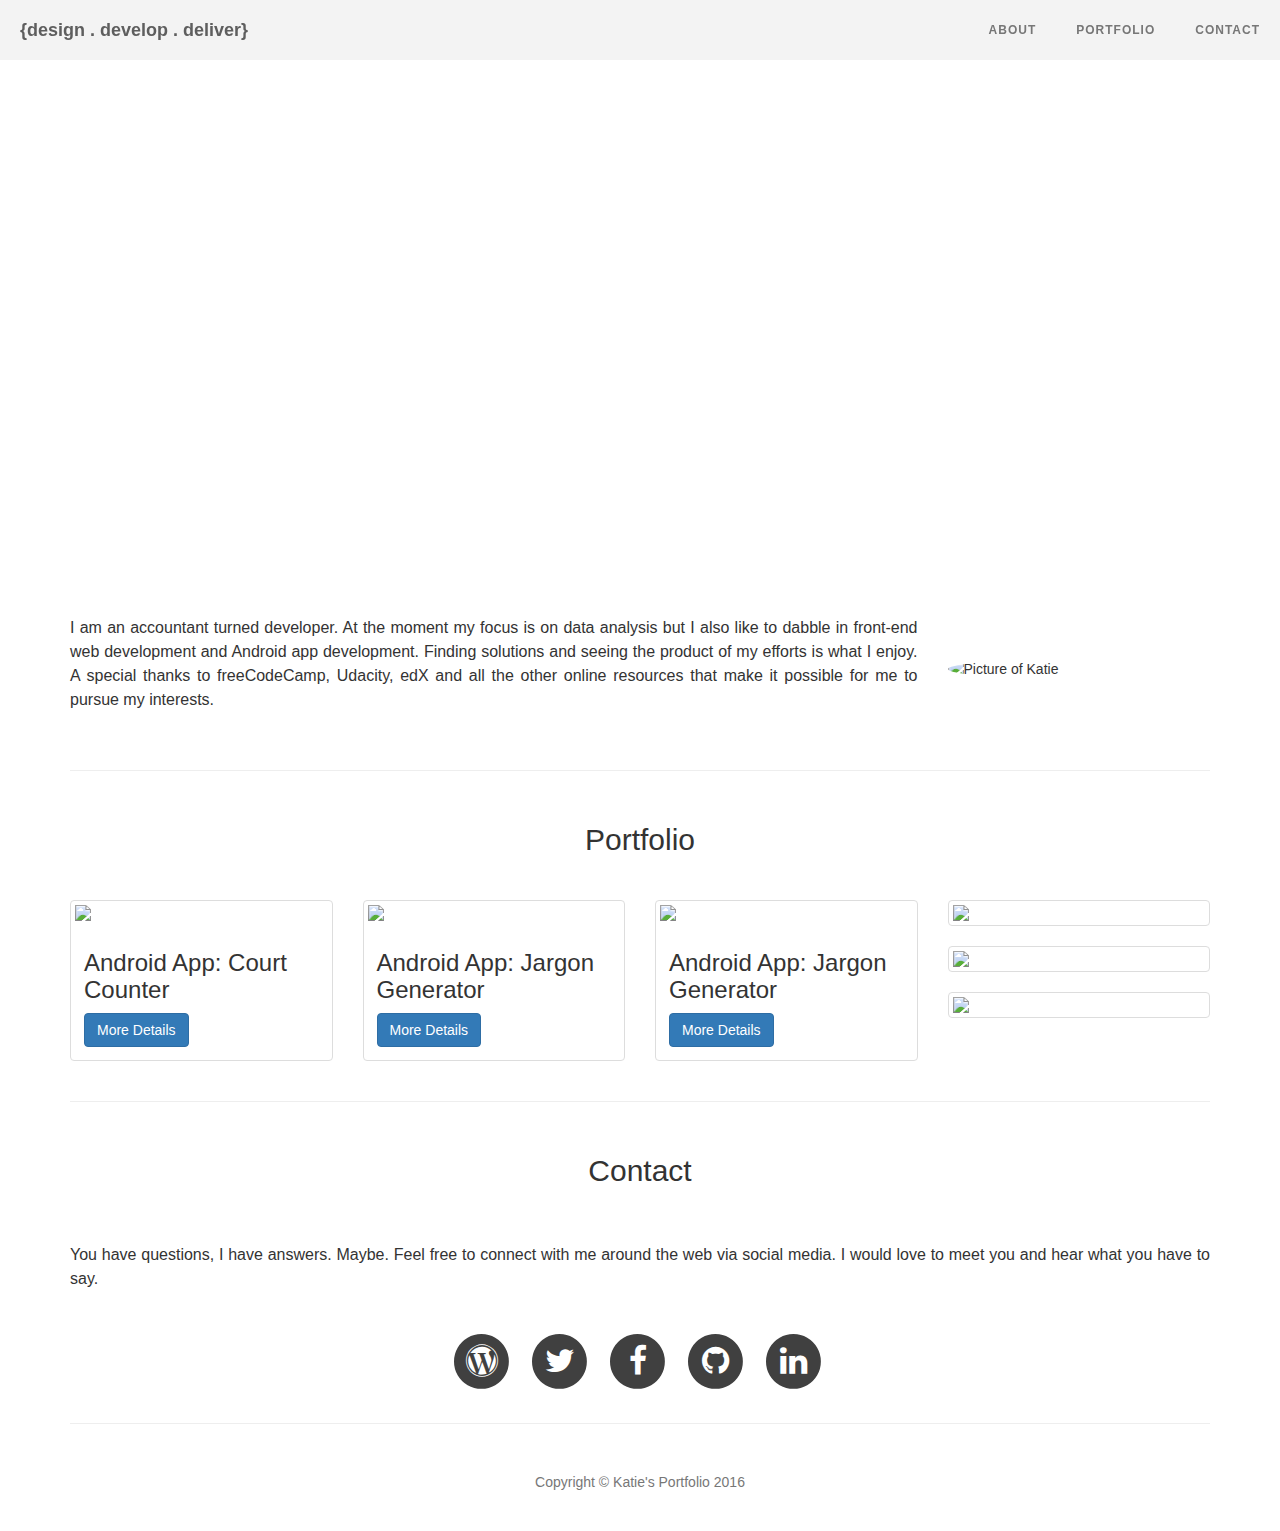
==== index.html @ 9b9f9d6d "Update third portfolio thumbnail to prep for use" ====
<!DOCTYPE html>
<html lang="en">

<head>

    <meta charset="utf-8">
    <meta http-equiv="X-UA-Compatible" content="IE=edge">
    <meta name="viewport" content="width=device-width, initial-scale=1">
    <meta name="description" content="">
    <meta name="author" content="">
    <link rel="icon" href="favicon.ico">

    <title>Katie's Portfolio</title>

    <!-- Bootstrap Core CSS -->
    <link href="css/bootstrap.min.css" rel="stylesheet">

    <!-- Custom CSS -->
    <link href="css/style.css" rel="stylesheet">

    <!-- Custom Fonts -->
    <link href="http://maxcdn.bootstrapcdn.com/font-awesome/4.1.0/css/font-awesome.min.css" rel="stylesheet" type="text/css">
    <link href='http://fonts.googleapis.com/css?family=Lora:400,700,400italic,700italic' rel='stylesheet' type='text/css'>

    <script>
  (function(i,s,o,g,r,a,m){i['GoogleAnalyticsObject']=r;i[r]=i[r]||function(){
  (i[r].q=i[r].q||[]).push(arguments)},i[r].l=1*new Date();a=s.createElement(o),
  m=s.getElementsByTagName(o)[0];a.async=1;a.src=g;m.parentNode.insertBefore(a,m)
  })(window,document,'script','//www.google-analytics.com/analytics.js','ga');

  ga('create', 'UA-74999614-1', 'auto');
  ga('send', 'pageview');

    </script>

    <!-- HTML5 Shim and Respond.js IE8 support of HTML5 elements and media queries -->
    <!-- WARNING: Respond.js doesn't work if you view the page via file:// -->
    <!--[if lt IE 9]>
        <script src="https://oss.maxcdn.com/libs/html5shiv/3.7.0/html5shiv.js"></script>
        <script src="https://oss.maxcdn.com/libs/respond.js/1.4.2/respond.min.js"></script>
    <![endif]-->

</head>

<body>

    <!-- Navigation -->
<nav class="navbar navbar-default navbar-fixed-top navbar-custom">
  <div class="container-fluid">
    <!-- Brand and toggle get grouped for better mobile display -->
    <div class="navbar-header">
      <button type="button" class="navbar-toggle" data-toggle="collapse" data-target="#bs-example-navbar-collapse-1">
         <span class="sr-only">Toggle navigation</span>
         <span class="icon-bar"></span>
         <span class="icon-bar"></span>
         <span class="icon-bar"></span>
      </button>
      <a class="navbar-brand" href="#">Your Brand, Best Brand</a>
    </div>

    <!-- Collect the nav links, forms, and other content for toggling -->
    <div class="collapse navbar-collapse" id="bs-example-navbar-collapse-1">
      <ul class="nav navbar-nav navbar-right">
        <li><a href="#about">About</a></li>
        <li><a href="#hr-portfolio">Portfolio</a></li>
        <li><a href="#hr-contact">Contact</a></li>
      </ul>
    </div>
    <!-- /.navbar-collapse -->
  </div>
  <!-- /.container-fluid -->
</nav>
<header id="coverPhoto" class="intro-header" style="background-image: url(' http://placehold.it/1000x300')">
  <div class="container">
    <div class="row">
      <div class="col-lg-8 col-lg-offset-2 col-md-10 col-md-offset-1">
        <div class="site-heading">
          <h1 id="name">Welcome</h1>
          <hr class="small">
          <span class="subheading" id="title">Nice to Meet You!</span>
        </div>
      </div>
    </div>
  </div>
</header>
<div class="container">
  <div class="row" id="about">
    <div class="col-md-12">
      <h2 class="text-center"></h2>
    </div>
  </div>
  <div class="row">
    <div class="hidden-lg hidden-md hidden-sm col-xs-12">
      <img id="profilePicSml" src="http://placehold.it/150x150" alt="Picture of Katie" class="img-circle img-responsive center-block profile-pic">
    </div>
  </div>
  <div class="row vcenter">
    <div class="col-md-9 col-sm-9 col-xs-12">
      <p id="aboutText" class="text-justify">Lorem ipsum dolor sit amet, consectetur adipiscing elit. Mauris sit amet metus dui. Fusce tristique pharetra gravida. Maecenas tellus sapien, eleifend aliquam risus at, congue molestie dui. Donec maximus semper ultrices. Nunc ultrices est turpis,
        vitae maximus nunc maximus ac. Aliquam et diam non nibh posuere ullamcorper. Vivamus ut dui eu ipsum lacinia ornare nec eget diam. Nam fermentum enim dui. Quisque ultricies dui eu nisl ultricies placerat. Ut vehicula nisl finibus tempor suscipit.
        Duis venenatis leo ac ante feugiat mattis. Nunc vitae tincidunt dolor.</p>
    </div>
    <div class="col-md-3 col-sm-3 hidden-xs">
      <img id="profilePic" src="http://placehold.it/150x150" alt="Picture of Katie" class="img-circle img-responsive center-block profile-pic">
    </div>
  </div>
  <hr id="hr-portfolio">
  <div class="row" id="portfolio">
    <div class="col-md-12 text-center">
      <h2>Portfolio</h2>
    </div>
    <div class="col-lg-3 col-md-4 col-xs-6 thumb">
      <div class="thumbnail">
        <img class="img-responsive center-block portimgone"  src="http://placehold.it/400x300">
        <div class="caption">
          <h3 class="portonetitle">Thumbnail label</h3>
          <button type="button" class="btn btn-primary" data-toggle="modal" data-target=".modal-one">More Details</button>
          <div class="modal fade modal-one" tabindex="-1" role="dialog" aria-labelledby="myLargeModalLabel">
            <div class="modal-dialog modal-lg" role="document">
              <div class="modal-content">
                <h3 class="portonetitle modal-text-buffer">Portfolio One Title</h3>
                <img class="img-responsive center-block portimgone" src="http://placehold.it/400x300">
                <p class="portsumone modal-text-buffer">Portfolio description</p>
              </div>
            </div>
          </div>
        </div>
      </div>
    </div>
    <div class="col-lg-3 col-md-4 col-xs-6 thumb">
      <div class="thumbnail">
        <img class="img-responsive center-block portimgtwo"  src="http://placehold.it/400x300">
        <div class="caption">
          <h3 class="porttwotitle">Portfolio Two Title</h3>
          <button type="button" class="btn btn-primary" data-toggle="modal" data-target=".modal-two">More Details</button>
          <div class="modal fade modal-two" tabindex="-1" role="dialog" aria-labelledby="myLargeModalLabel">
            <div class="modal-dialog modal-lg" role="document">
              <div class="modal-content">
                <h3 class="porttwotitle modal-text-buffer">Portfolio Two Title</h3>
                <img class="img-responsive center-block portimgtwo" src="http://placehold.it/400x300">
                <p class="portsumtwo modal-text-buffer">Portfolio description</p>
              </div>
            </div>
          </div>
        </div>
      </div>
    </div>
    <div class="col-lg-3 col-md-4 col-xs-6 thumb">
      <div class="thumbnail">
        <img class="img-responsive center-block portimgthree"  src="http://placehold.it/400x300">
        <div class="caption">
          <h3 class="porttwotitle">Portfolio Three Title</h3>
          <button type="button" class="btn btn-primary" data-toggle="modal" data-target=".modal-three">More Details</button>
          <div class="modal fade modal-three" tabindex="-1" role="dialog" aria-labelledby="myLargeModalLabel">
            <div class="modal-dialog modal-lg" role="document">
              <div class="modal-content">
                <h3 class="portthreetitle modal-text-buffer">Portfolio Three Title</h3>
                <img class="img-responsive center-block portimgthree" src="http://placehold.it/400x300">
                <p class="portsumthree modal-text-buffer">Portfolio description</p>
              </div>
            </div>
          </div>
        </div>
      </div>
    </div>
    <div class="col-lg-3 col-md-4 col-xs-6 thumb">
      <a class="thumbnail">
        <img class="img-responsive center-block portimgfour" src="http://placehold.it/400x300">
      </a>
    </div>
    <div class="col-lg-3 col-md-4 col-xs-6 thumb">
      <a class="thumbnail">
        <img class="img-responsive center-block portimgfive" src="http://placehold.it/400x300">
      </a>
    </div>
    <div class="col-lg-3 col-md-4 col-xs-6 thumb">
      <a class="thumbnail">
        <img class="img-responsive center-block portimgsix" src="http://placehold.it/400x300">
      </a>
    </div>
  </div>
  <hr id="hr-contact">
  <div class="row" id="contact">
    <div class="col-md-12">
      <h2 class="text-center">Contact</h2>
    </div>
    <div id="contact-hidden" class="hidden-lg hidden-md hidden-sm col-xs-12">
      <ul class="list-inline text-center">
        <li>
          <a class="wordpressLink" href="#" target="_blank">
            <span class="fa-stack fa-lg">
                <i class="fa fa-circle fa-stack-2x"></i>
                <i class="fa fa-wordpress fa-stack-1x fa-inverse"></i>
            </span>
          </a>
        </li>
        <li>
          <a class="twitterLink" href="#" target="_blank">
            <span class="fa-stack fa-lg">
                <i class="fa fa-circle fa-stack-2x"></i>
                <i class="fa fa-twitter fa-stack-1x fa-inverse"></i>
              </span>
          </a>
        </li>
        <li>
          <a class="facebookLink" href="#" target="_blank">
            <span class="fa-stack fa-lg">
                <i class="fa fa-circle fa-stack-2x"></i>
                <i class="fa fa-facebook fa-stack-1x fa-inverse"></i>
              </span>
          </a>
        </li>
        <li>
          <a class="githubLink" href="#" target="_blank">
            <span class="fa-stack fa-lg">
                <i class="fa fa-circle fa-stack-2x"></i>
                <i class="fa fa-github fa-stack-1x fa-inverse"></i>
              </span>
          </a>
        </li>
        <li>
          <a class="linkedinLink" href="#" target="_blank">
            <span class="fa-stack fa-lg">
                <i class="fa fa-circle fa-stack-2x"></i>
                <i class="fa fa-linkedin fa-stack-1x fa-inverse"></i>
              </span>
          </a>
        </li>
      </ul>
    </div>
    <div class="col-md-12">
      <p class="text-justify" id="contactText">Lorem ipsum dolor sit amet, consectetur adipiscing elit. Mauris sit amet metus dui. Fusce tristique pharetra gravida. Maecenas tellus sapien, eleifend aliquam risus at, congue molestie dui. Donec maximus semper ultrices.</p>
    </div>
    <div class="col-md-12 col-lg-12 col-sm-12 hidden-xs">
      <ul class="list-inline text-center">
        <li>
          <a class="wordpressLink" href="#" target="_blank">
            <span class="fa-stack fa-lg">
                <i class="fa fa-circle fa-stack-2x"></i>
                <i class="fa fa-wordpress fa-stack-1x fa-inverse"></i>
              </span>
          </a>
        </li>
        <li>
          <a class="twitterLink" href="#" target="_blank">
            <span class="fa-stack fa-lg">
                <i class="fa fa-circle fa-stack-2x"></i>
                <i class="fa fa-twitter fa-stack-1x fa-inverse"></i>
              </span>
          </a>
        </li>
        <li>
          <a class="facebookLink" href="#" target="_blank">
            <span class="fa-stack fa-lg">
                <i class="fa fa-circle fa-stack-2x"></i>
                <i class="fa fa-facebook fa-stack-1x fa-inverse"></i>
              </span>
          </a>
        </li>
        <li>
          <a class="githubLink" href="#" target="_blank">
            <span class="fa-stack fa-lg">
                <i class="fa fa-circle fa-stack-2x"></i>
                <i class="fa fa-github fa-stack-1x fa-inverse"></i>
              </span>
          </a>
        </li>
        <li>
          <a class="linkedinLink" href="#" target="_blank">
            <span class="fa-stack fa-lg">
                <i class="fa fa-circle fa-stack-2x"></i>
                <i class="fa fa-linkedin fa-stack-1x fa-inverse"></i>
              </span>
          </a>
        </li>
      </ul>
    </div>
  </div>
  <hr>
</div>
<!-- Footer -->
<footer>
  <div class="container">
    <div class="row">
      <div class="col-lg-8 col-lg-offset-2 col-md-10 col-md-offset-1">
        <p class="copyright text-muted">Copyright &copy; Katie's Portfolio 2016</p>
      </div>
    </div>
  </div>
</footer>
    <!-- jQuery -->
    <script src="js/jquery.js"></script>

    <!-- Bootstrap Core JavaScript -->
    <script src="js/bootstrap.min.js"></script>

    <!-- Custom Theme JavaScript -->
    <script src="js/script.js"></script>

</body>

</html>
---- css/style.css ----
.navbar-brand {
  font-weight: 800;
}

.navbar-custom .nav li a {
  text-transform: uppercase;
  font-size: 12px;
  font-weight: 800;
  letter-spacing: 1px;
}

.navbar-custom .navbar-brand {
  color: #8e8e8e;
  padding: 20px;
}

.navbar-custom .nav li a {
  color: #777777;
  padding: 20px;
}
.navbar-custom{
  background: rgba(238, 238, 238, 0.7);
  border-bottom: 1px;
}
.intro-header {
  background-color: #808080;
  background: no-repeat center center;
  background-attachment: scroll;
  -webkit-background-size: cover;
  -moz-background-size: cover;
  background-size: cover;
  -o-background-size: cover;
  margin-bottom: 50px;
}

.intro-header .site-heading {
  padding: 100px 0 50px;
  color: white;
}

@media only screen and (min-width: 768px) {
  .intro-header .site-heading {
    padding: 150px 0;
  }
}

.intro-header .site-heading {
  text-align: center;
}

.intro-header .site-heading h1 {
  margin-top: 0;
  font-size: 50px;
}

.intro-header .site-heading .subheading {
  font-size: 24px;
  line-height: 1.1;
  display: block;
  font-family: 'Helvetica Neue', 'Helvetica', 'Arial', 'sans-serif';
  font-weight: 00;
  margin: 10px 0 0;
}

.row .site-heading h1 {
  margin-top: 0;
  font-size: 80px;
  font-weight: 500;
  font-family: 'Helvetica Neue', 'Helvetica', 'Arial', 'sans-serif';
}

.row .site-heading .subheading {
  font-family: 'Helvetica Neue', 'Helvetica', 'Arial', 'sans-serif';
  font-size: 24px;
  margin: 10px 0 30px;
  font-weight: 200;
}

hr.small {
  max-width: 100px;
  margin: 15px auto;
  border-width: 4px;
  border-color: #fff;
}

#about,
#portfolio,
#contact {
  padding-top: 32px;
}

#profilePicSml {
margin-bottom: 28px;
}
#portfolio h2 {
  padding-bottom: 16px;
}
h2 {
  font-family:'Helvetica Neue', 'Helvetica', 'Arial', 'sans-serif';
  margin: 0 0 28px 0;
}

.modal-text-buffer{
  margin-left: 24px;
  margin-right: 24px;
}

footer .copyright {
  font-size: 14px;
  text-align: center;
}

p {
  font-size: 16px;
  line-height:1.5;
  padding:28px 0;
}
.vcenter {
    display: flex;
    align-items: center;
}

a {
  color: #404040;
  font-size: 24px;
}

a:hover,
a:focus {
  color: #0085a1;
}
i{
  font-size:32px;
}
#contact-hidden {
  float: none;
}
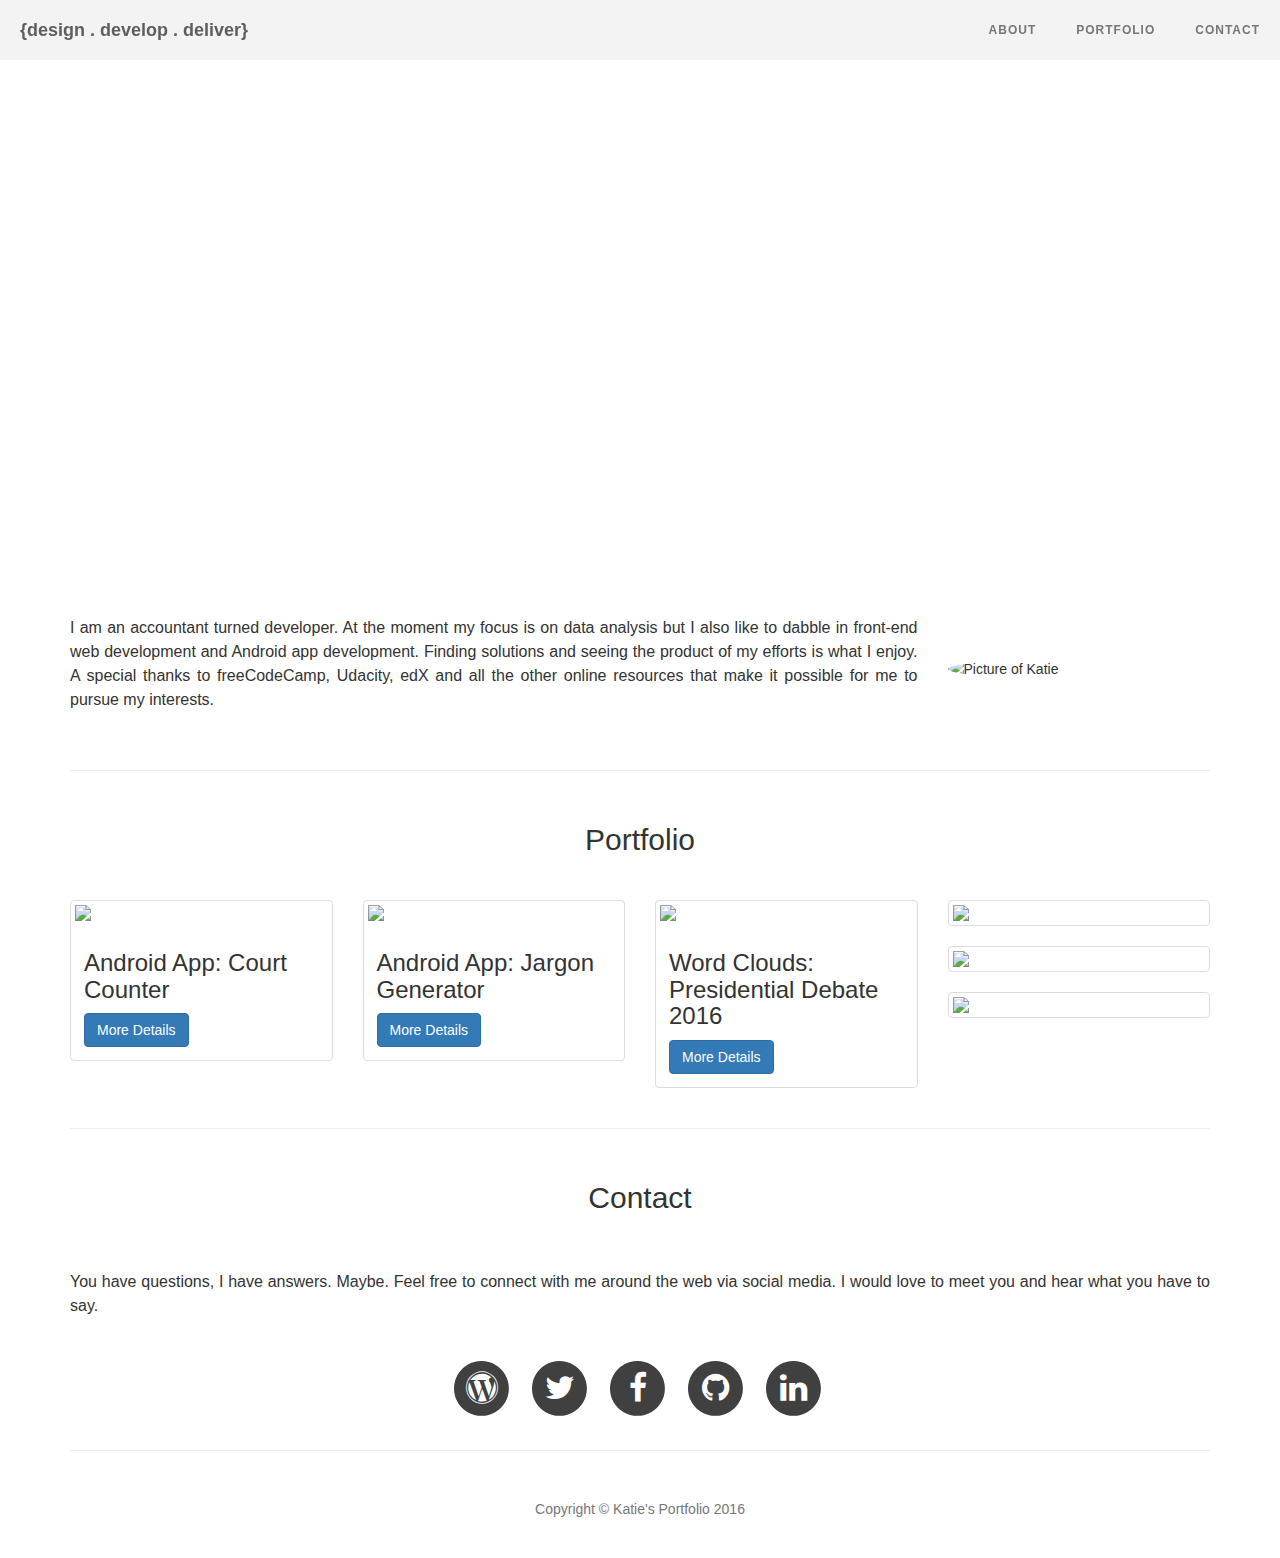
==== commit 03abc132: "Update portthreetitle" ====
--- a/index.html
+++ b/index.html
@@ -149,7 +149,7 @@
       <div class="thumbnail">
         <img class="img-responsive center-block portimgthree"  src="http://placehold.it/400x300">
         <div class="caption">
-          <h3 class="porttwotitle">Portfolio Three Title</h3>
+          <h3 class="portthreetitle">Portfolio Three Title</h3>
           <button type="button" class="btn btn-primary" data-toggle="modal" data-target=".modal-three">More Details</button>
           <div class="modal fade modal-three" tabindex="-1" role="dialog" aria-labelledby="myLargeModalLabel">
             <div class="modal-dialog modal-lg" role="document">
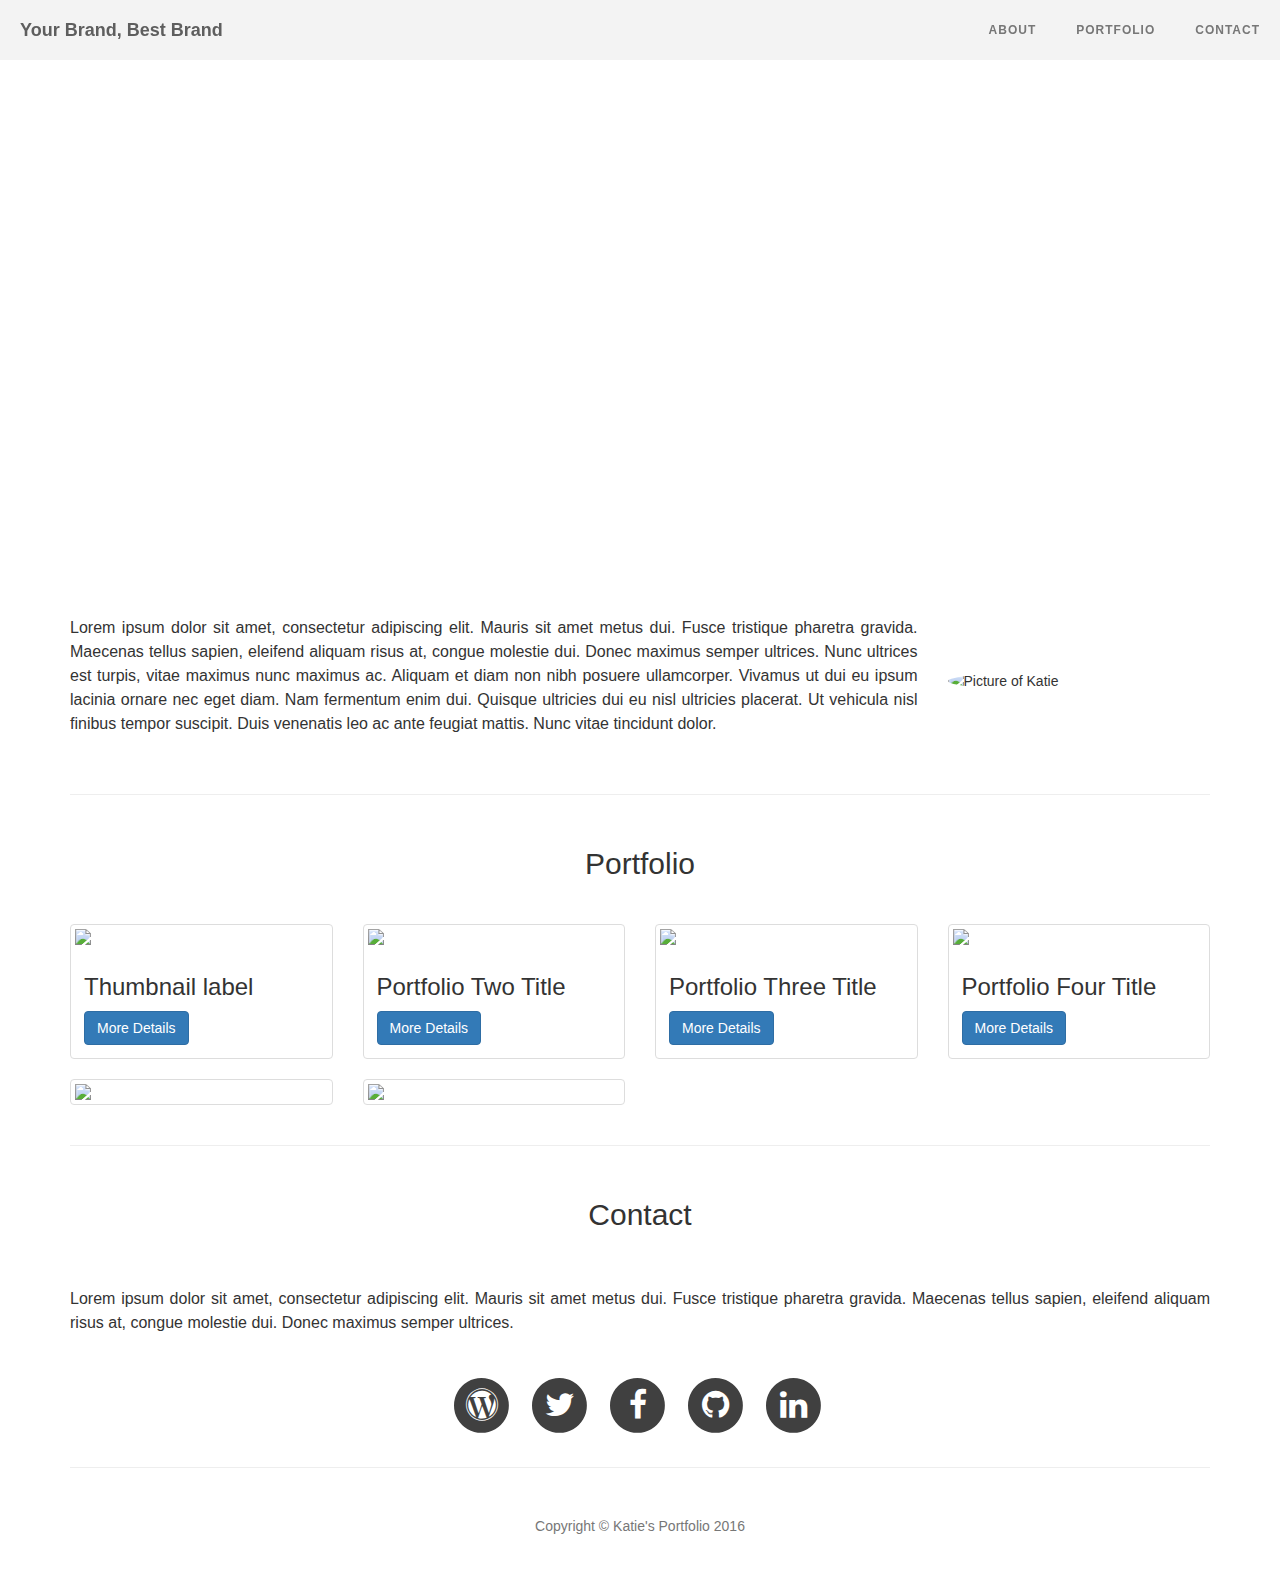
==== commit 54d8584d: "Update portfolio four for use" ====
--- a/index.html
+++ b/index.html
@@ -164,9 +164,22 @@
       </div>
     </div>
     <div class="col-lg-3 col-md-4 col-xs-6 thumb">
-      <a class="thumbnail">
-        <img class="img-responsive center-block portimgfour" src="http://placehold.it/400x300">
-      </a>
+      <div class="thumbnail">
+        <img class="img-responsive center-block portimgfour"  src="http://placehold.it/400x300">
+        <div class="caption">
+          <h3 class="portfourtitle">Portfolio Four Title</h3>
+          <button type="button" class="btn btn-primary" data-toggle="modal" data-target=".modal-four">More Details</button>
+          <div class="modal fade modal-four" tabindex="-1" role="dialog" aria-labelledby="myLargeModalLabel">
+            <div class="modal-dialog modal-lg" role="document">
+              <div class="modal-content">
+                <h3 class="portfourtitle modal-text-buffer">Portfolio Four Title</h3>
+                <img class="img-responsive center-block portimgfour" src="http://placehold.it/400x300">
+                <p class="portsumfour modal-text-buffer">Portfolio description</p>
+              </div>
+            </div>
+          </div>
+        </div>
+      </div>
     </div>
     <div class="col-lg-3 col-md-4 col-xs-6 thumb">
       <a class="thumbnail">
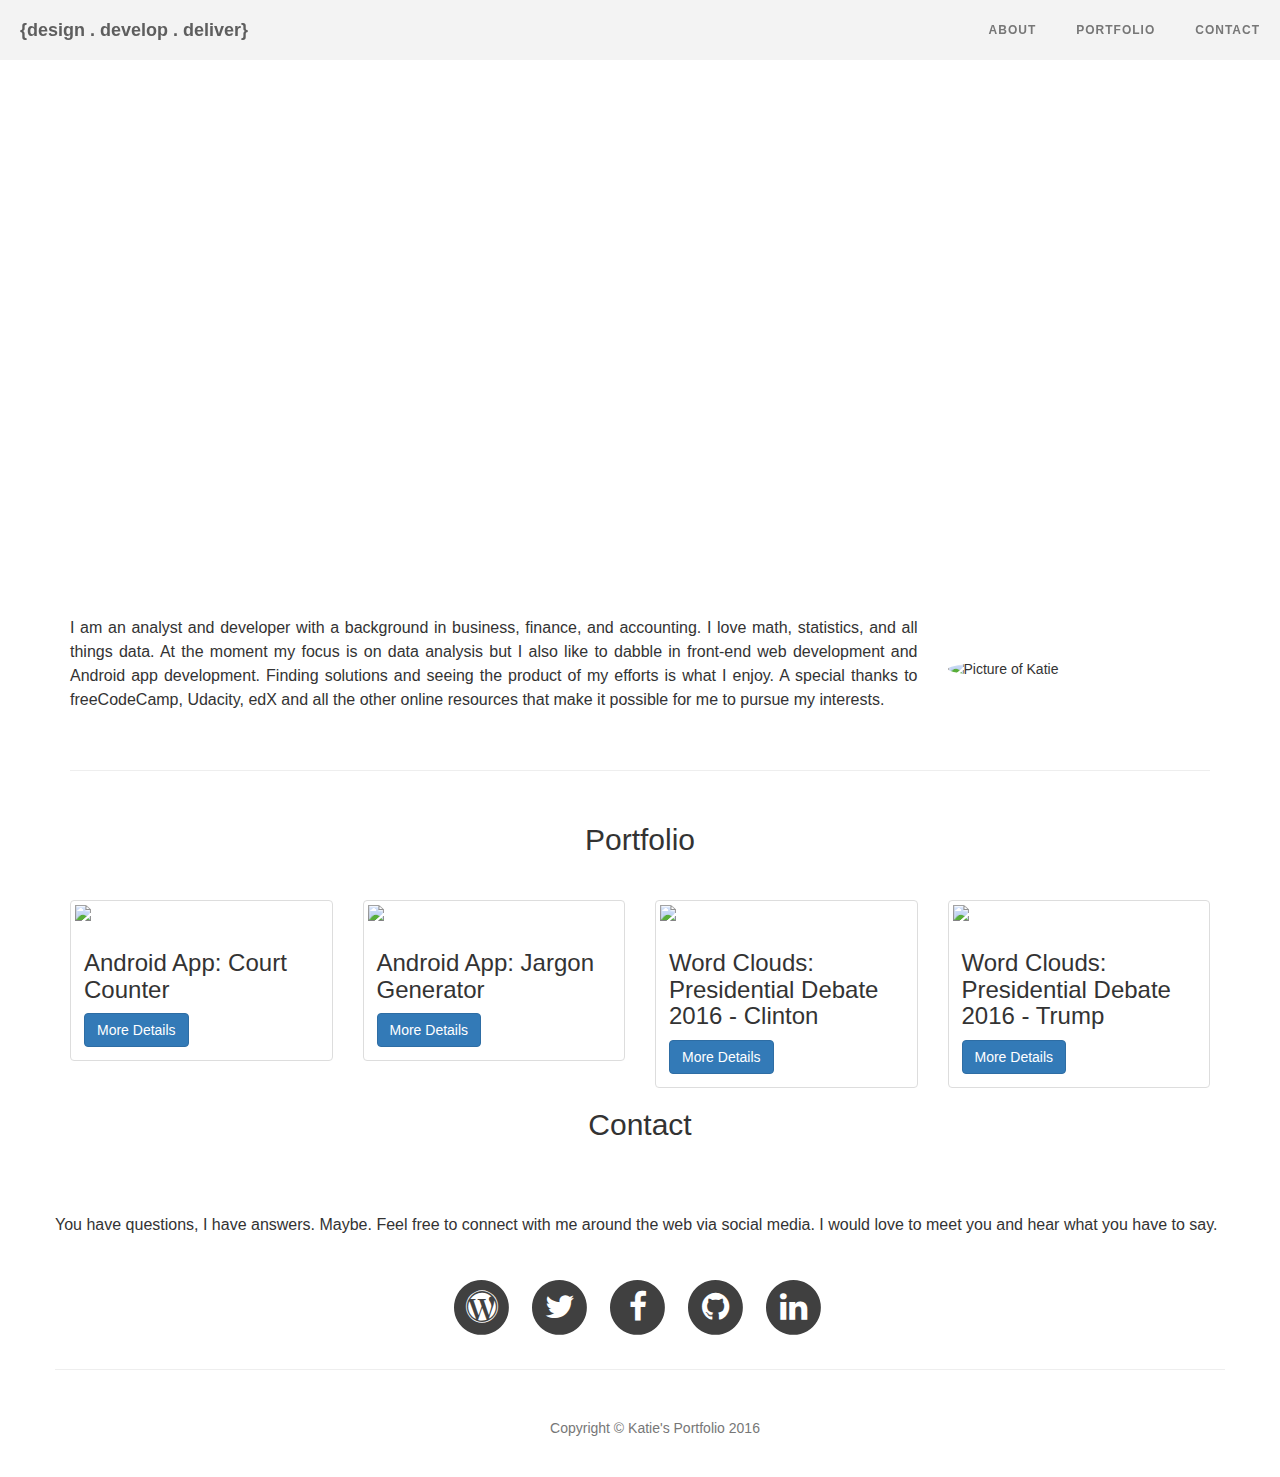
==== commit 5ad1fe60: "Comment out unused portfolio examples" ====
--- a/index.html
+++ b/index.html
@@ -181,6 +181,7 @@
         </div>
       </div>
     </div>
+    <!--
     <div class="col-lg-3 col-md-4 col-xs-6 thumb">
       <a class="thumbnail">
         <img class="img-responsive center-block portimgfive" src="http://placehold.it/400x300">
@@ -192,6 +193,7 @@
       </a>
     </div>
   </div>
+  -->
   <hr id="hr-contact">
   <div class="row" id="contact">
     <div class="col-md-12">
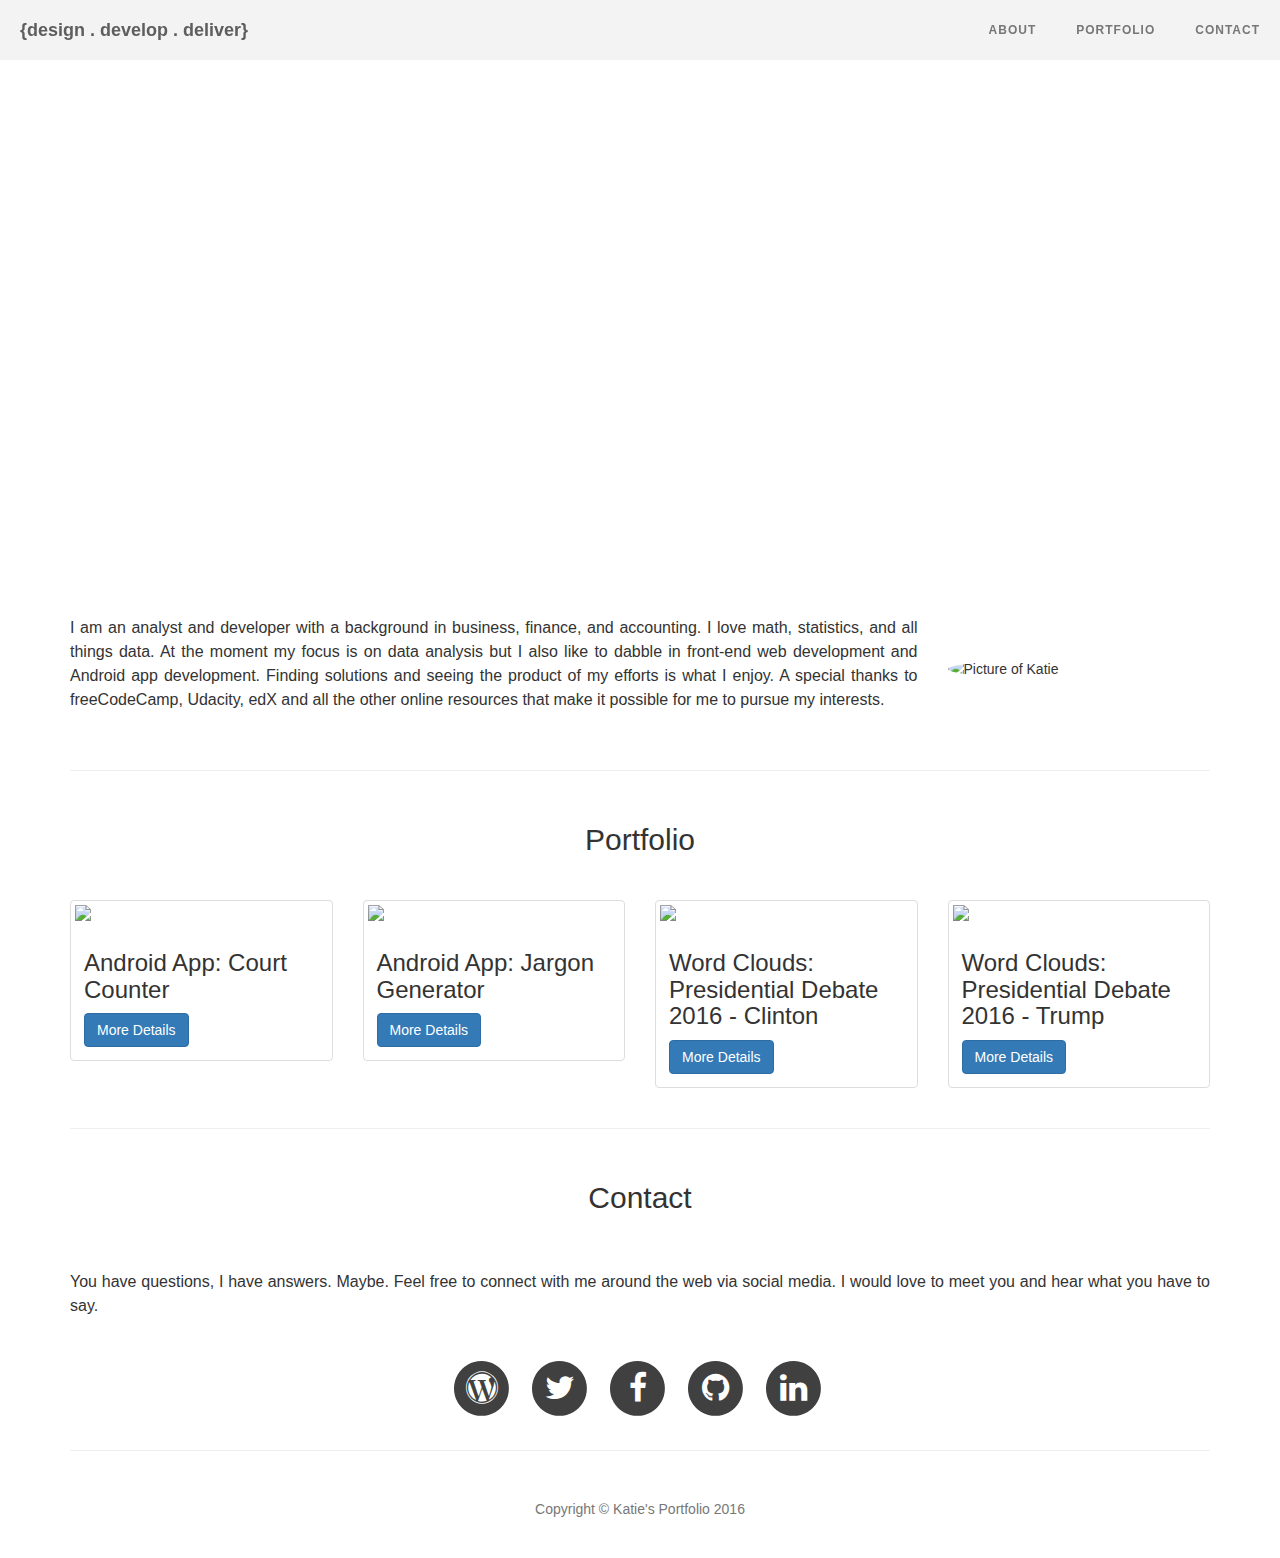
==== commit 5659cebe: "Update comment out section - oops" ====
--- a/index.html
+++ b/index.html
@@ -192,8 +192,8 @@
         <img class="img-responsive center-block portimgsix" src="http://placehold.it/400x300">
       </a>
     </div>
-  </div>
-  -->
+    -->
+  </div>
   <hr id="hr-contact">
   <div class="row" id="contact">
     <div class="col-md-12">
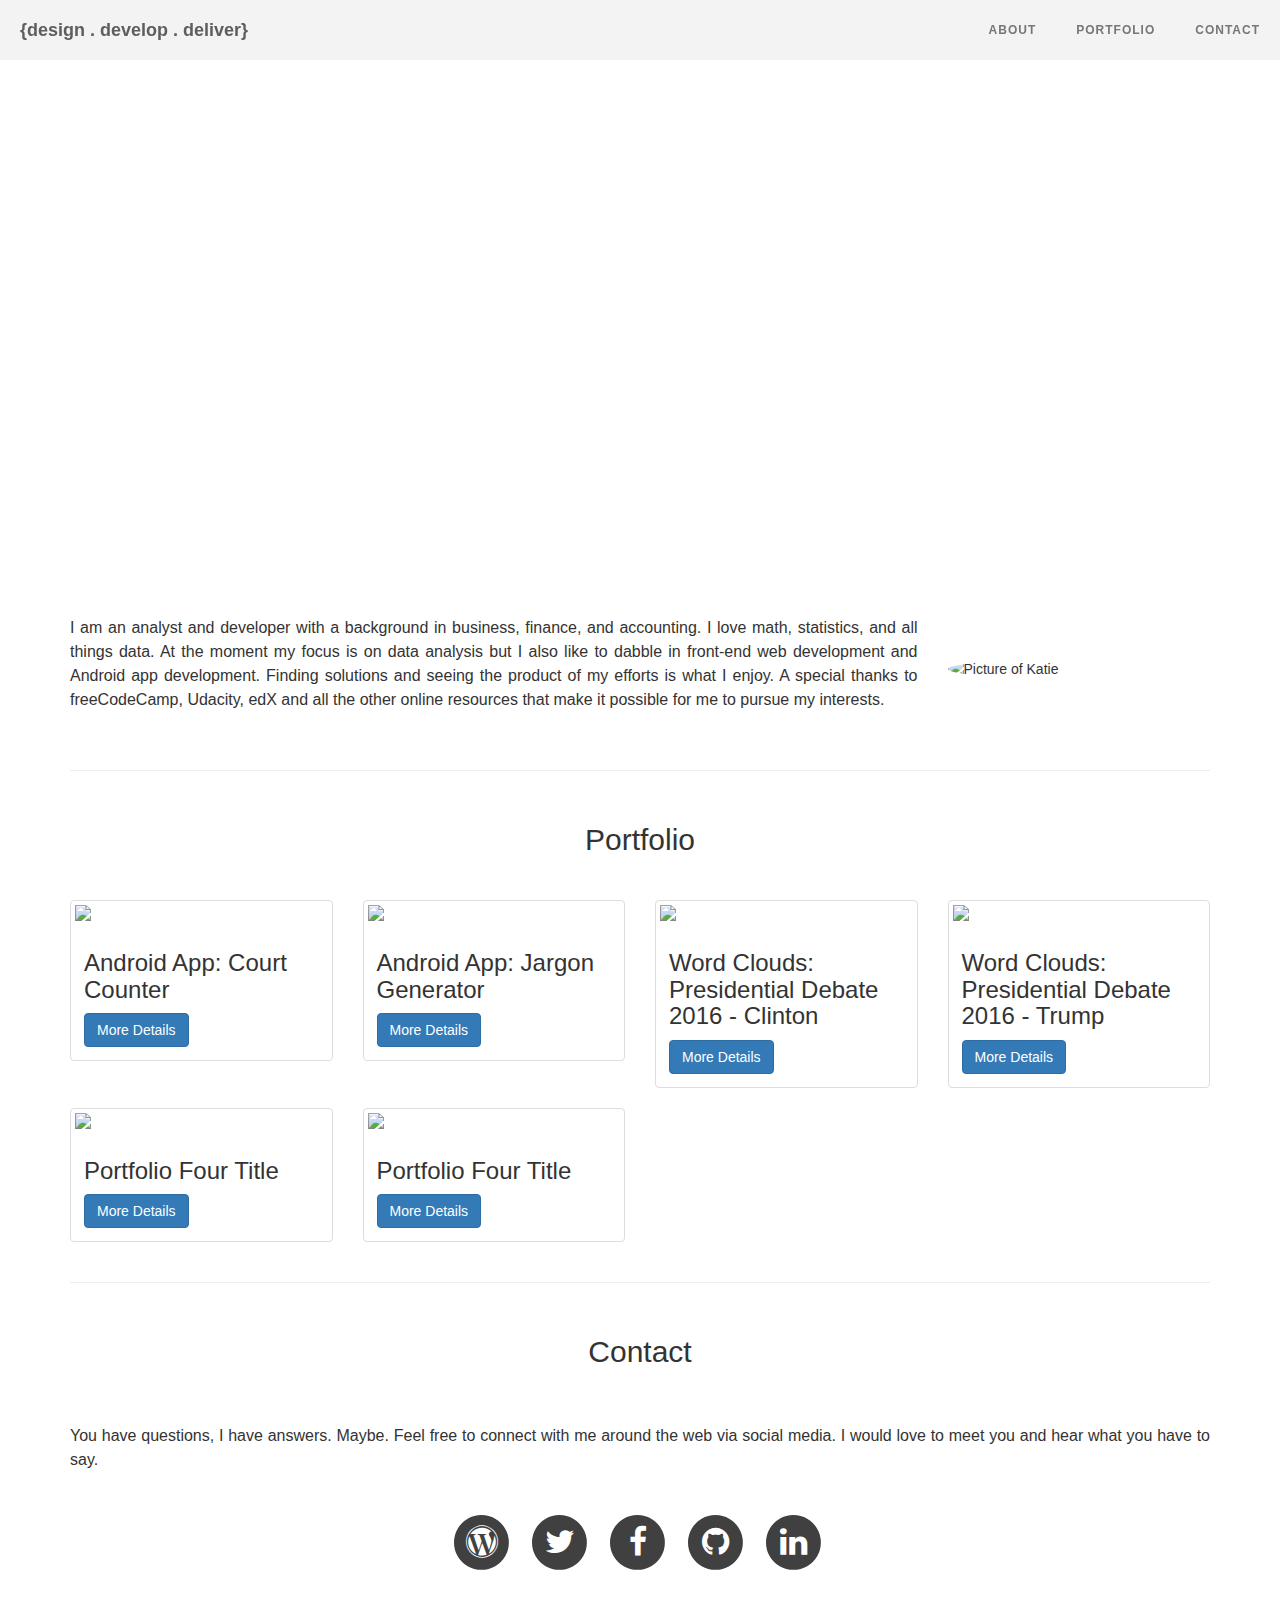
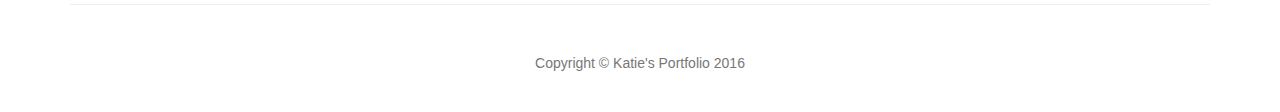
==== commit 515fe53e: "Add portfolio five and six for use" ====
--- a/index.html
+++ b/index.html
@@ -181,18 +181,42 @@
         </div>
       </div>
     </div>
-    <!--
-    <div class="col-lg-3 col-md-4 col-xs-6 thumb">
-      <a class="thumbnail">
-        <img class="img-responsive center-block portimgfive" src="http://placehold.it/400x300">
-      </a>
-    </div>
-    <div class="col-lg-3 col-md-4 col-xs-6 thumb">
-      <a class="thumbnail">
-        <img class="img-responsive center-block portimgsix" src="http://placehold.it/400x300">
-      </a>
-    </div>
-    -->
+    <div class="col-lg-3 col-md-4 col-xs-6 thumb">
+      <div class="thumbnail">
+        <img class="img-responsive center-block portimgfive"  src="http://placehold.it/400x300">
+        <div class="caption">
+          <h3 class="portfivetitle">Portfolio Four Title</h3>
+          <button type="button" class="btn btn-primary" data-toggle="modal" data-target=".modal-five">More Details</button>
+          <div class="modal fade modal-five" tabindex="-1" role="dialog" aria-labelledby="myLargeModalLabel">
+            <div class="modal-dialog modal-lg" role="document">
+              <div class="modal-content">
+                <h3 class="portfivetitle modal-text-buffer">Portfolio Five Title</h3>
+                <img class="img-responsive center-block portimgfive" src="http://placehold.it/400x300">
+                <p class="portsumfive modal-text-buffer">Portfolio description</p>
+              </div>
+            </div>
+          </div>
+        </div>
+      </div>
+    </div>
+    <div class="col-lg-3 col-md-4 col-xs-6 thumb">
+      <div class="thumbnail">
+        <img class="img-responsive center-block portimgsix"  src="http://placehold.it/400x300">
+        <div class="caption">
+          <h3 class="portsixtitle">Portfolio Four Title</h3>
+          <button type="button" class="btn btn-primary" data-toggle="modal" data-target=".modal-six">More Details</button>
+          <div class="modal fade modal-six" tabindex="-1" role="dialog" aria-labelledby="myLargeModalLabel">
+            <div class="modal-dialog modal-lg" role="document">
+              <div class="modal-content">
+                <h3 class="portfourtitle modal-text-buffer">Portfolio Six Title</h3>
+                <img class="img-responsive center-block portimgsix" src="http://placehold.it/400x300">
+                <p class="portsumsix modal-text-buffer">Portfolio description</p>
+              </div>
+            </div>
+          </div>
+        </div>
+      </div>
+    </div>
   </div>
   <hr id="hr-contact">
   <div class="row" id="contact">
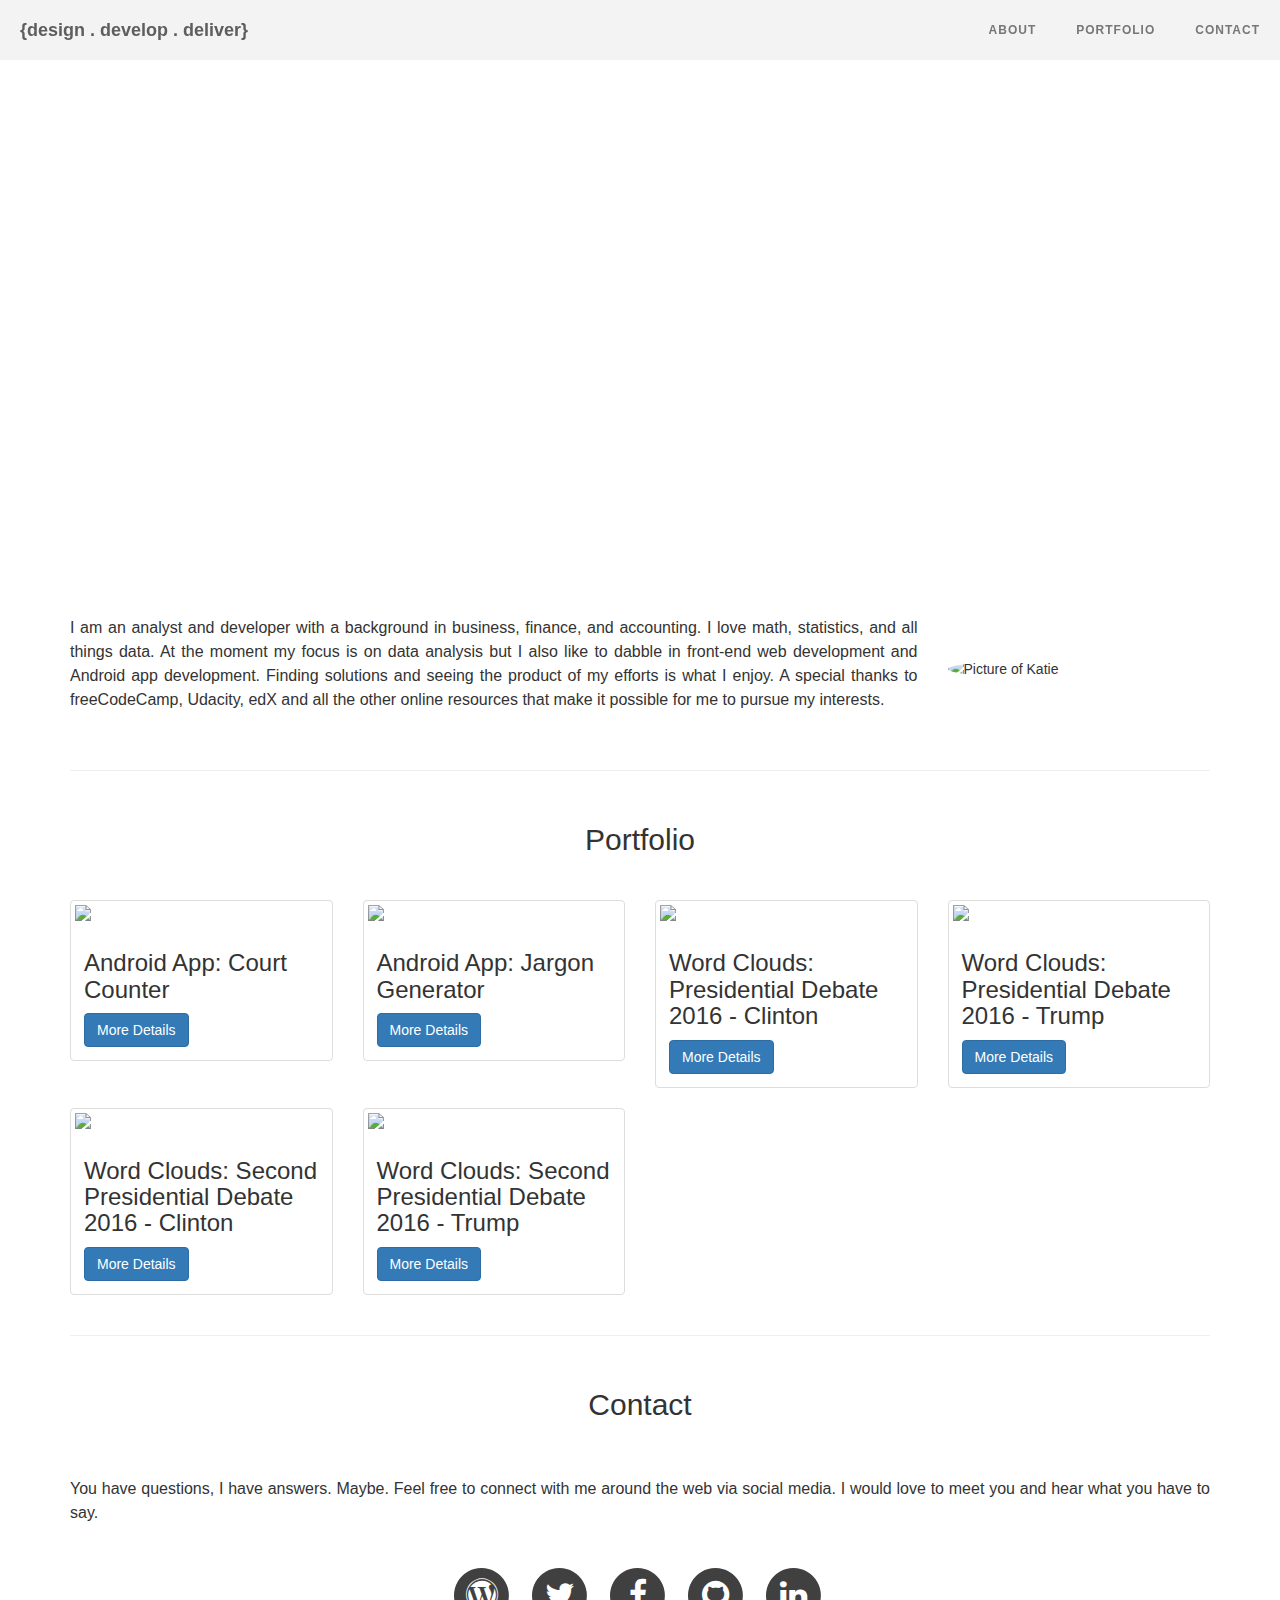
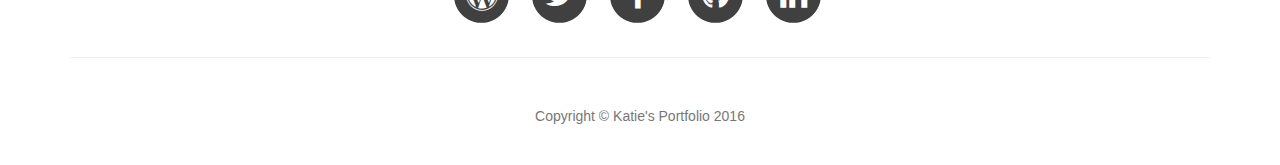
==== commit 8326f7f1: "Update title text" ====
--- a/index.html
+++ b/index.html
@@ -185,7 +185,7 @@
       <div class="thumbnail">
         <img class="img-responsive center-block portimgfive"  src="http://placehold.it/400x300">
         <div class="caption">
-          <h3 class="portfivetitle">Portfolio Four Title</h3>
+          <h3 class="portfivetitle">Portfolio Five Title</h3>
           <button type="button" class="btn btn-primary" data-toggle="modal" data-target=".modal-five">More Details</button>
           <div class="modal fade modal-five" tabindex="-1" role="dialog" aria-labelledby="myLargeModalLabel">
             <div class="modal-dialog modal-lg" role="document">
@@ -203,7 +203,7 @@
       <div class="thumbnail">
         <img class="img-responsive center-block portimgsix"  src="http://placehold.it/400x300">
         <div class="caption">
-          <h3 class="portsixtitle">Portfolio Four Title</h3>
+          <h3 class="portsixtitle">Portfolio Six Title</h3>
           <button type="button" class="btn btn-primary" data-toggle="modal" data-target=".modal-six">More Details</button>
           <div class="modal fade modal-six" tabindex="-1" role="dialog" aria-labelledby="myLargeModalLabel">
             <div class="modal-dialog modal-lg" role="document">
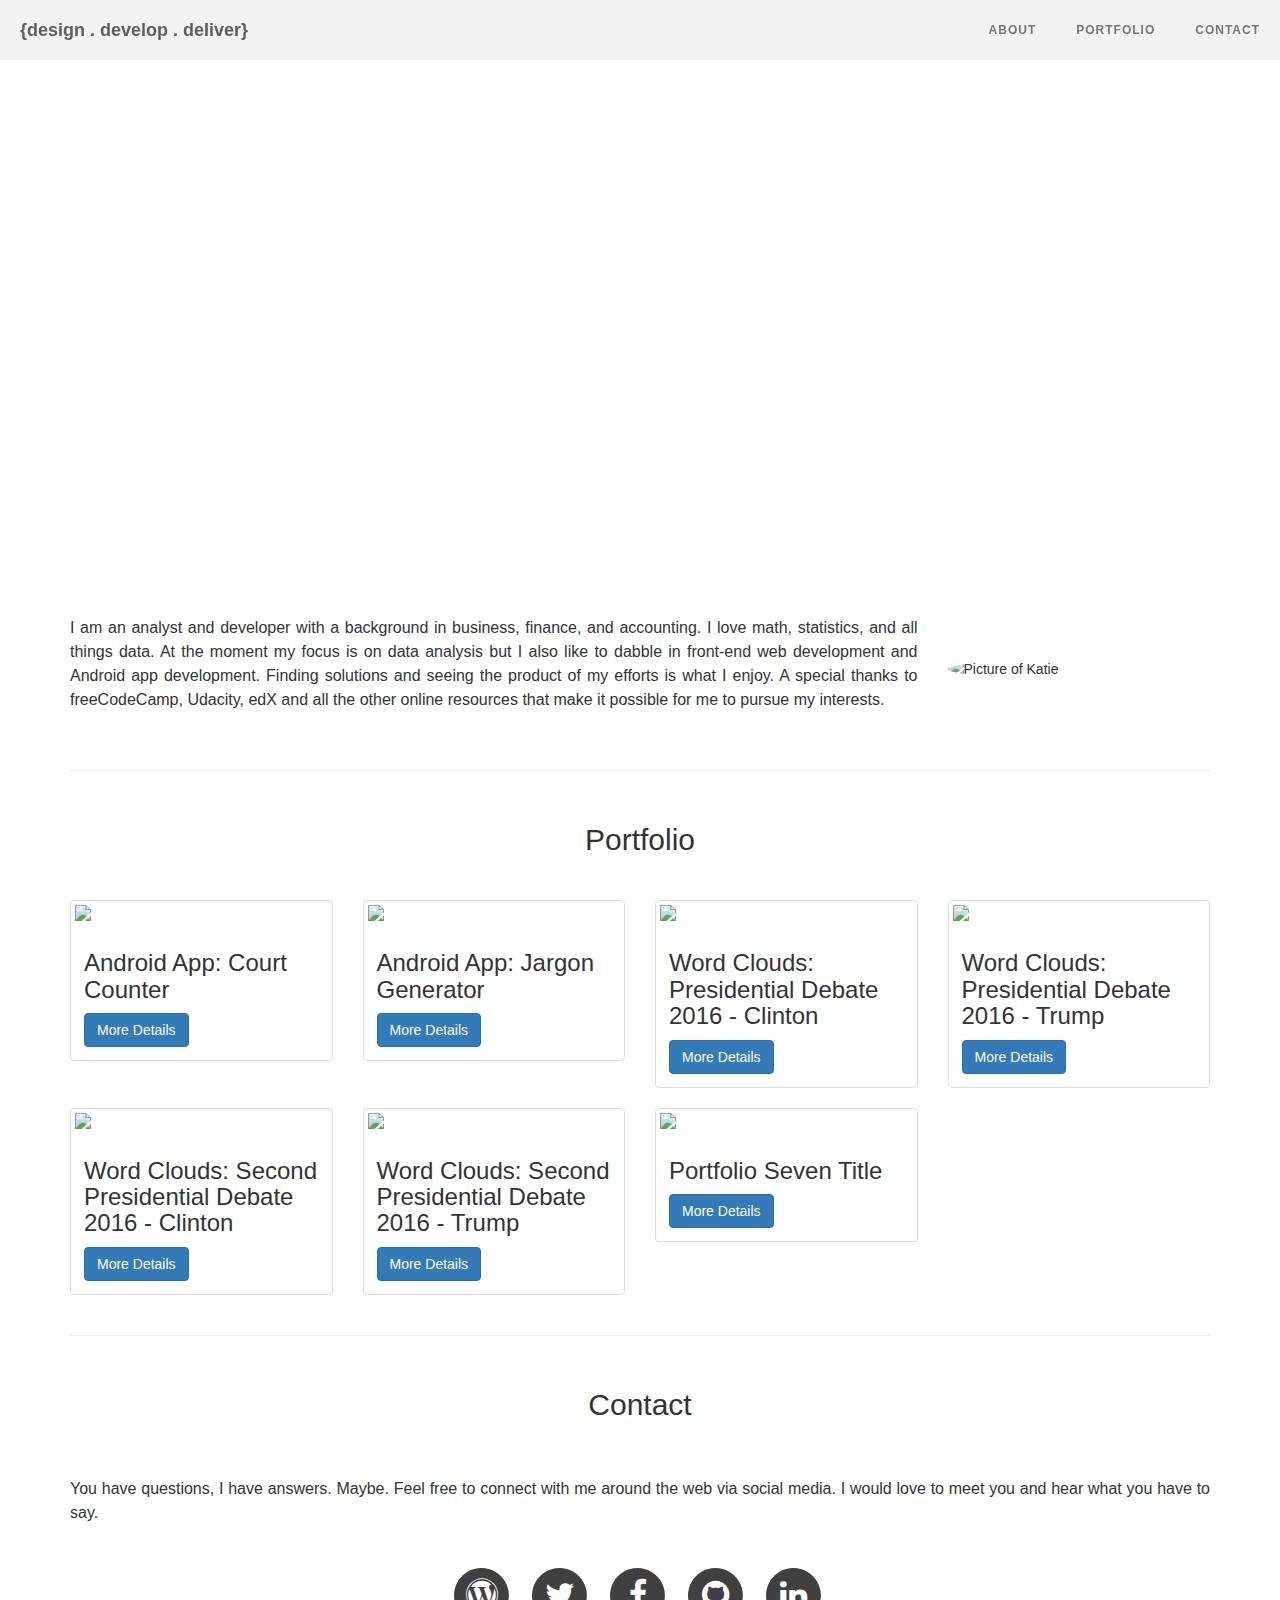
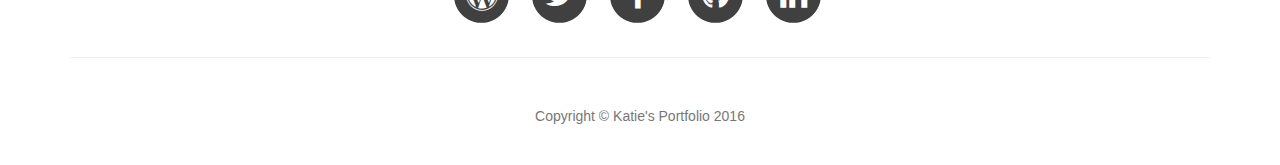
==== commit 75cc734a: "Add sixth portfolio member" ====
--- a/index.html
+++ b/index.html
@@ -208,9 +208,27 @@
           <div class="modal fade modal-six" tabindex="-1" role="dialog" aria-labelledby="myLargeModalLabel">
             <div class="modal-dialog modal-lg" role="document">
               <div class="modal-content">
-                <h3 class="portfourtitle modal-text-buffer">Portfolio Six Title</h3>
+                <h3 class="portsixtitle modal-text-buffer">Portfolio Six Title</h3>
                 <img class="img-responsive center-block portimgsix" src="http://placehold.it/400x300">
                 <p class="portsumsix modal-text-buffer">Portfolio description</p>
+              </div>
+            </div>
+          </div>
+        </div>
+      </div>
+    </div>
+    <div class="col-lg-3 col-md-4 col-xs-6 thumb">
+      <div class="thumbnail">
+        <img class="img-responsive center-block portimgseven"  src="http://placehold.it/400x300">
+        <div class="caption">
+          <h3 class="portseventitle">Portfolio Seven Title</h3>
+          <button type="button" class="btn btn-primary" data-toggle="modal" data-target=".modal-seven">More Details</button>
+          <div class="modal fade modal-seven" tabindex="-1" role="dialog" aria-labelledby="myLargeModalLabel">
+            <div class="modal-dialog modal-lg" role="document">
+              <div class="modal-content">
+                <h3 class="portseventitle modal-text-buffer">Portfolio Seven Title</h3>
+                <img class="img-responsive center-block portimgseven" src="http://placehold.it/400x300">
+                <p class="portsumseven modal-text-buffer">Portfolio description</p>
               </div>
             </div>
           </div>
